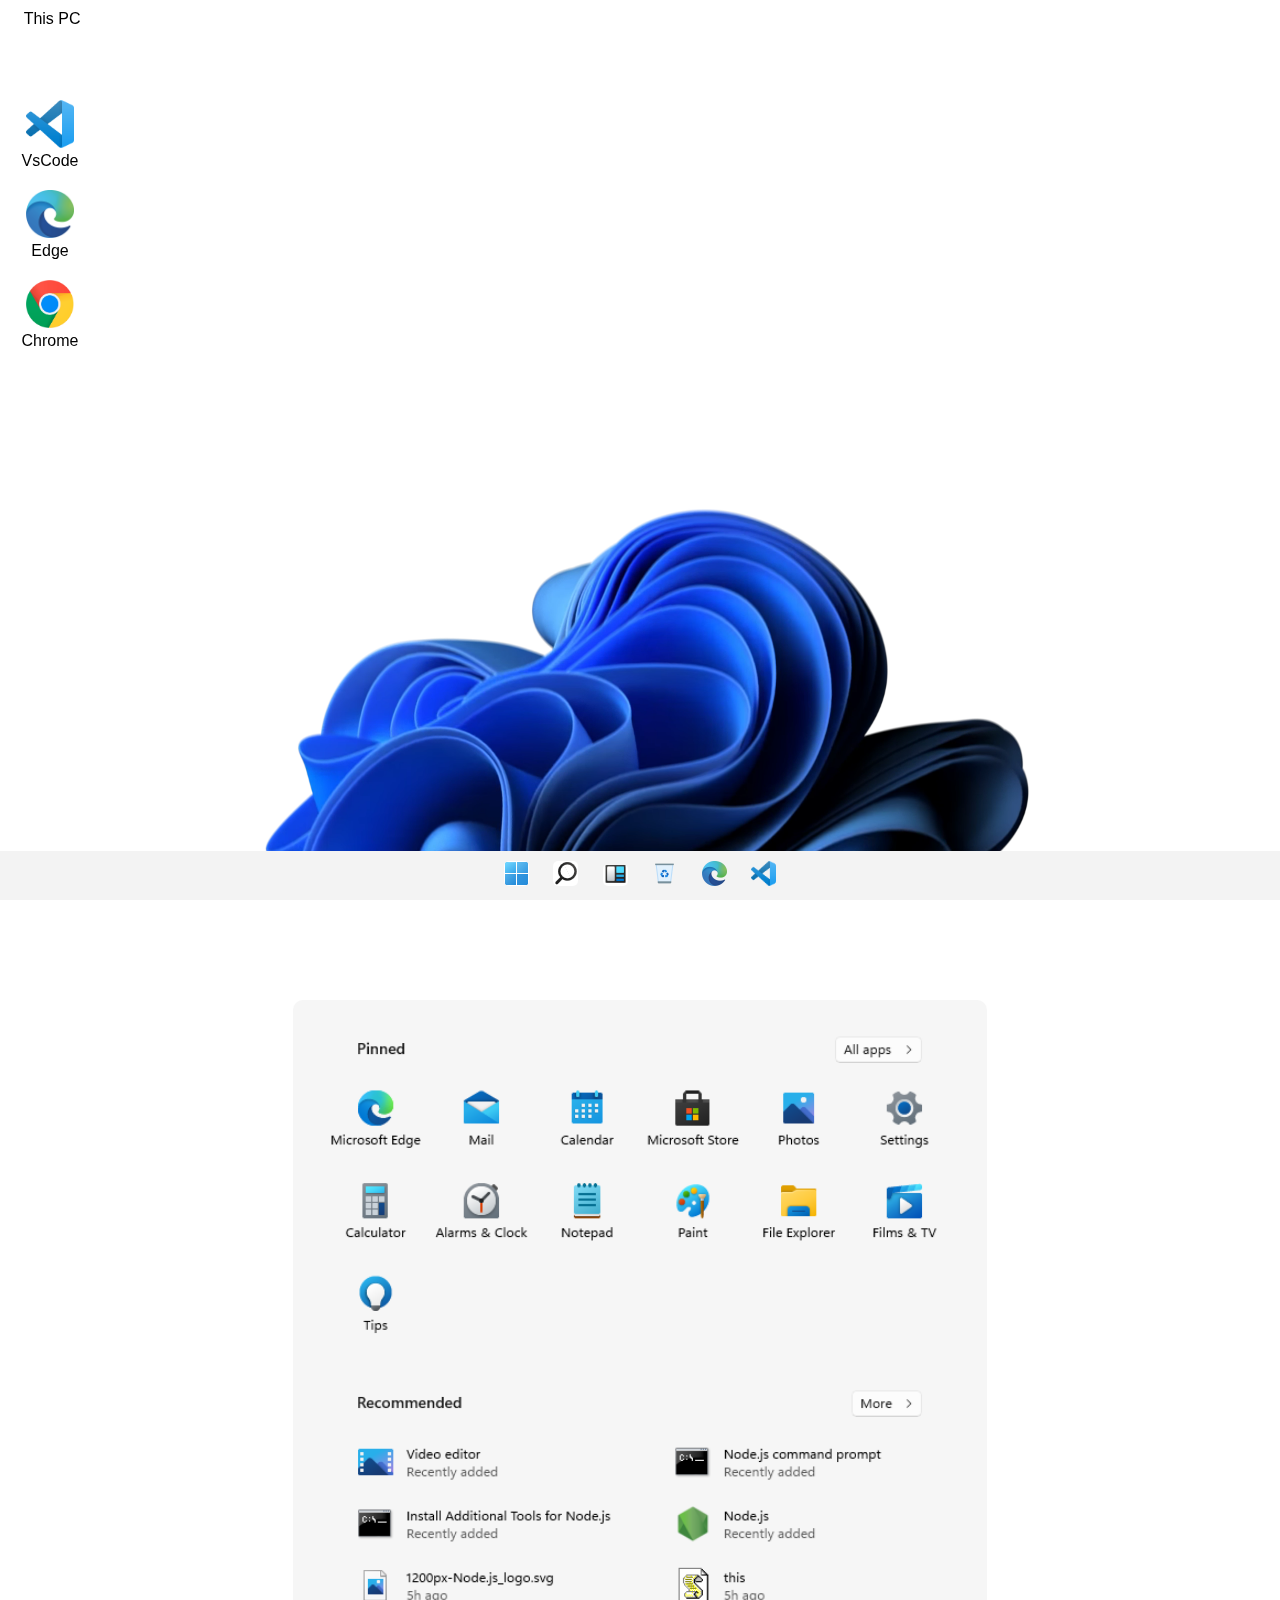
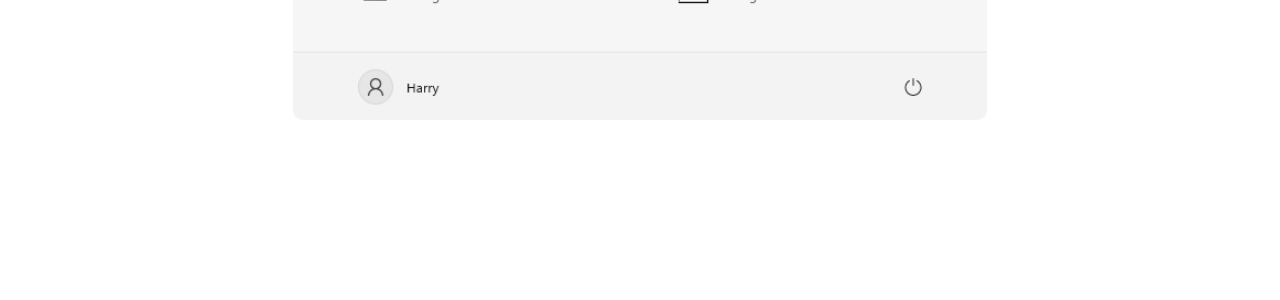
==== index.html @ ece6e7b0 "Restore BKP Files" ====
<!DOCTYPE html>
<html lang="en">

<head>
    <meta charset="UTF-8">
    <meta http-equiv="X-UA-Compatible" content="IE=edge">
    <meta name="viewport" content="width=device-width, initial-scale=1.0">
    <title>Musa Windows 11</title>
    <link rel="stylesheet" href="assets/css/style.css">
    <!-- <link rel="stylesheet" href="assets/fonts/Segoe UI.ttf"> -->
</head>

<body>

    <!-- <img class="BG" src="assets/media/MainBG.jpeg" alt=""> -->
    <video class="BG" autoplay muted>
        <source src="assets/media/MainBG(Video).webm" type="video/webm">
    </video>

    <div class="container">
    
    <!-- Taskbar -->
    <div class="Taskbar">
        <div class="Taskbaritems" >
            <img class="border5" src="assets/media/icons/Windows-11.png" alt="" onclick="Startmenu()">
            <img class="border5" src="assets/media/icons/Search.png" alt="" onclick="">
            <img class="border5" src="assets/media/icons/NewSplit.png" alt="" onclick="">
            <img class="border5" src="assets/media/icons/Recyclebin.png" alt="" onclick="">
            <!-- <img class="border5" src="assets/media/icons/Widgets.png" alt="" onclick=""> -->
            <img class="border5" src="assets/media/icons/edgeicon.png" alt="" onclick="">
            <img class="border5" src="assets/media/icons/vscode.png" alt="" onclick="">

            <!-- <img src="assets/media/icons.PNG"  onclick="Startmenu()"> -->

        </div>
    </div>


    <!-- Applications Interface -->
    <div class="mainframe">
    <div class="mainscreen">
        <div class="ThisPC" id="1" onclick="Startmenu()">
            <img src="assets/media/Thispc.png" alt="">
            <span>This PC</span>
        </div>
        <div class="ThisPC" id="1">
            <img src="assets/media/icons/vscode.png" alt="">
            <span>VsCode</span>
        </div>
        <div class="ThisPC" id="1">
            <img src="assets/media/icons/edgeicon.png" alt="">
            <span>Edge</span>
        </div>
        <div class="ThisPC" id="1">
            <img src="assets/media/icons/chromeicon.png" alt="">
            <span>Chrome</span>
        </div>


    </div>
    <div class="Startmenu" style="bottom: -1000px;" >
        <img class="border" src="assets/media/startmenu.PNG" alt="">
    </div>


    </div>

    </div>



</body>
<script src="assets/js/script.js"></script>

</html>
---- assets/css/style.css ----
*{
    margin: 0;
    padding: 0;
    font-family: 'Segoe UI', Tahoma, Geneva, Verdana, sans-serif;
}

body{
    overflow: hidden;
}

.container{
    background-color: teal;
}

.BG{
    width:100%;
    height: 100vh;
    position: absolute;
    z-index: -99;

}

.Taskbar{
    position: absolute;
    /* display:flex; */
    bottom: 0;
    width: 100%;
    /* height: 7%; */
    /* justify-content: center; */
    /* align-content: center; */
    background-color: #f3f3f3;
    z-index: 2;
}

.Taskbaritems{
    text-align: center;
}

.Taskbaritems > img{
    height: 60%;
    margin: 10px;
    width: 25px;
}

.Startmenu{
    position: absolute; 
    /* bottom: -655px; */
    width: 100%;
    text-align: center;
    transition: all 0.4s ease-in; 
    height: 100%;
    z-index: 1;
}

.Startmenu > img{
    
}



img{
    height: 80%;

}

.border{
    border-radius: 10px;
}

.border5{
    border-radius: 5px;
}


.mainscreen{
    position: absolute;
    width: 100%;
    height: 92%;
    display: grid;
    grid-gap: 30px 30px;
    grid-template-columns: repeat(12, 80px);
    grid-template-rows: 60px 60px  60px  60px  60px  60px ;
    grid-auto-flow: column;
    text-align: center;
    padding: 10px;
}
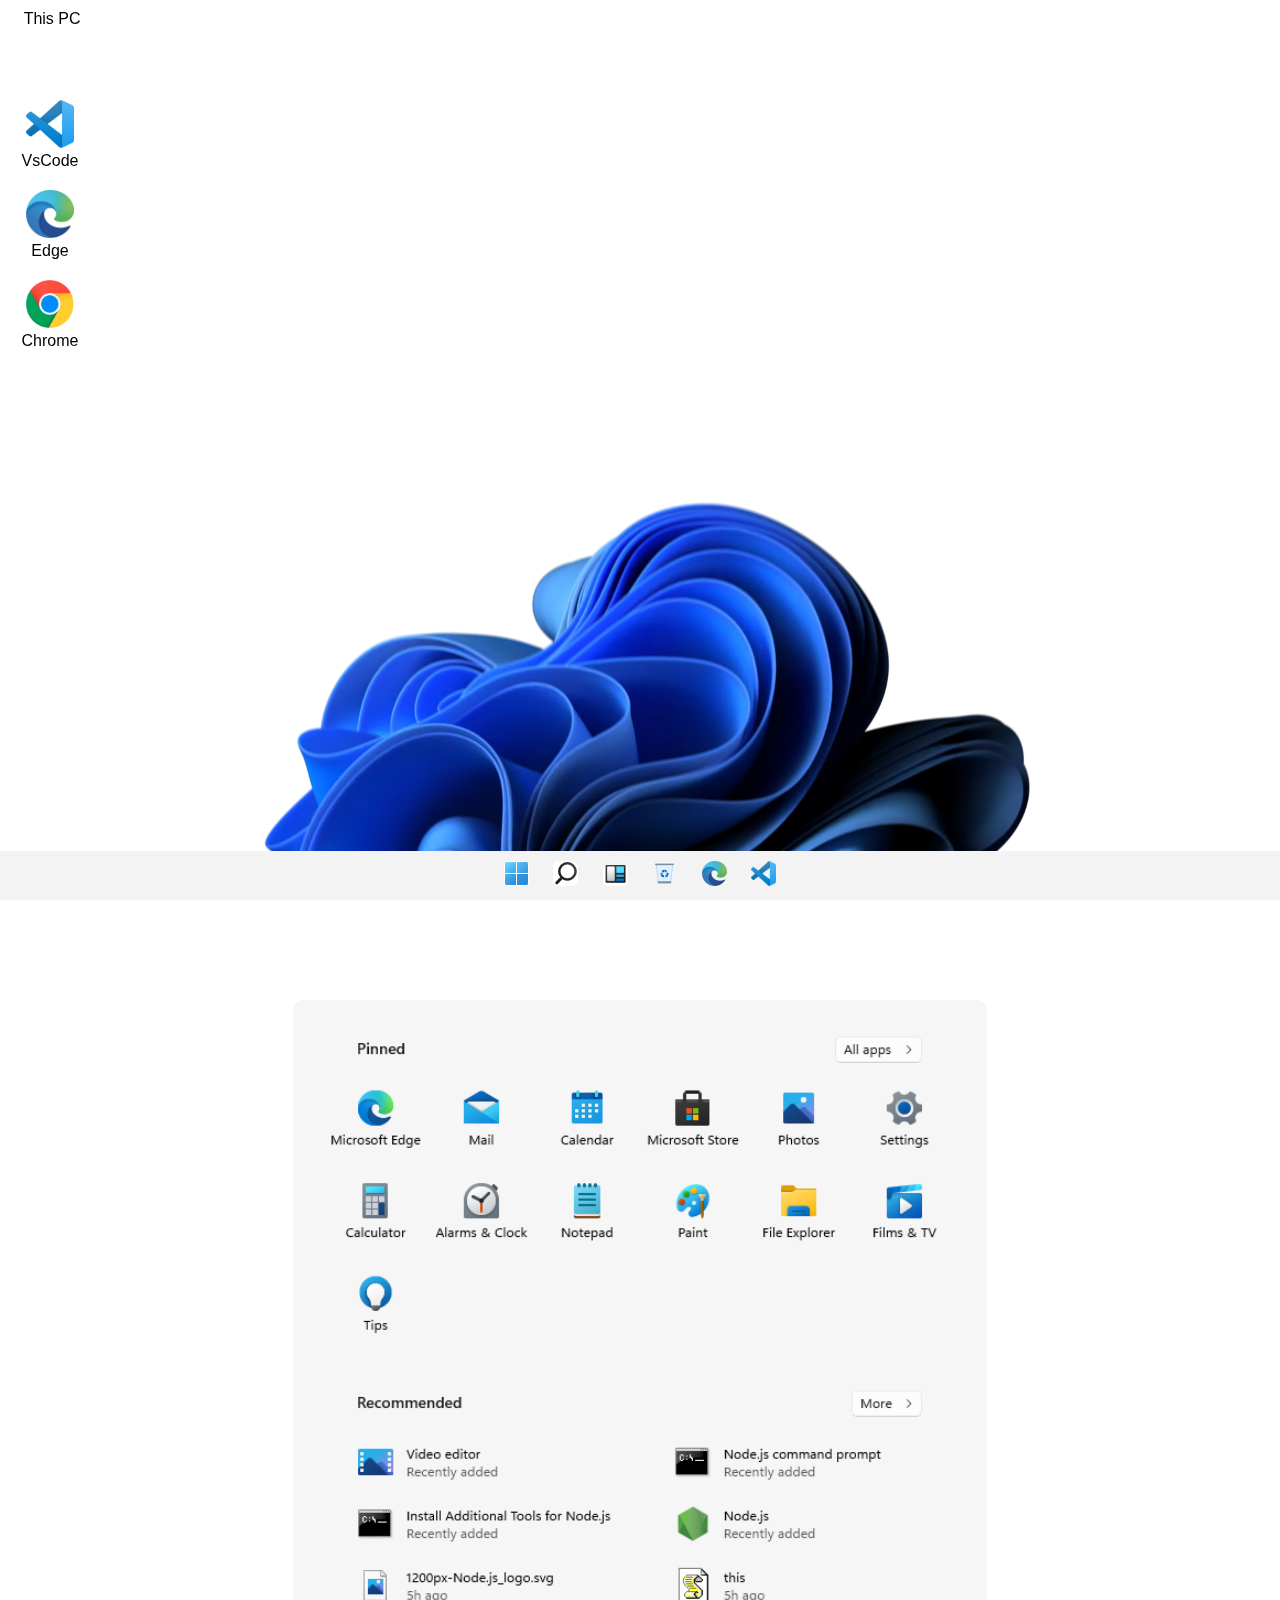
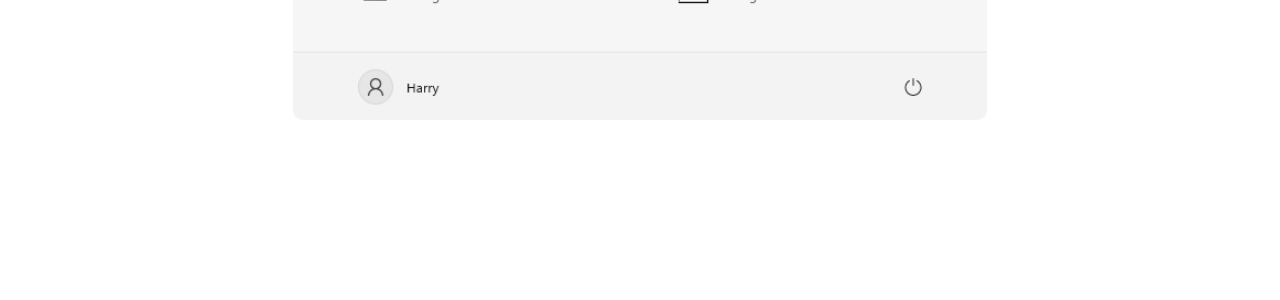
==== commit 538a10c2: "Update index.html" ====
--- a/index.html
+++ b/index.html
@@ -57,6 +57,7 @@
         </div>
 
 
+
     </div>
     <div class="Startmenu" style="bottom: -1000px;" >
         <img class="border" src="assets/media/startmenu.PNG" alt="">
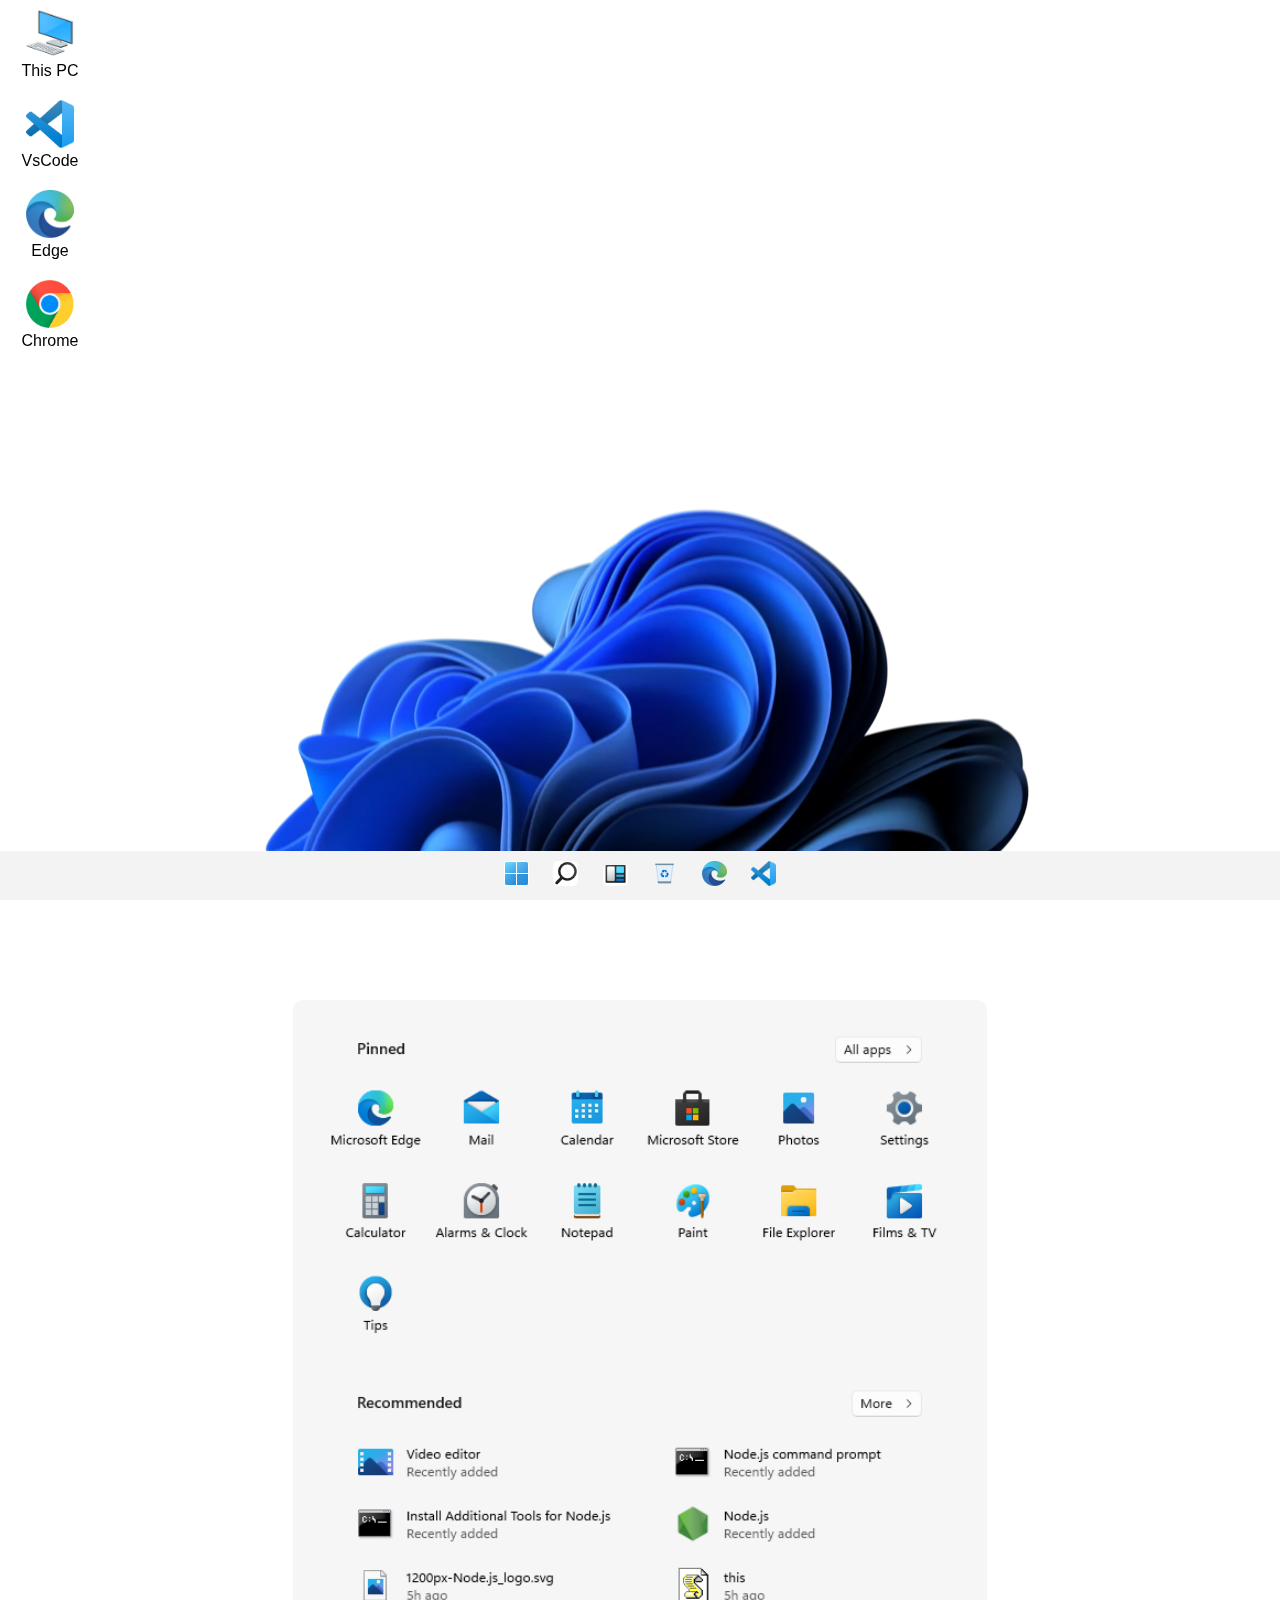
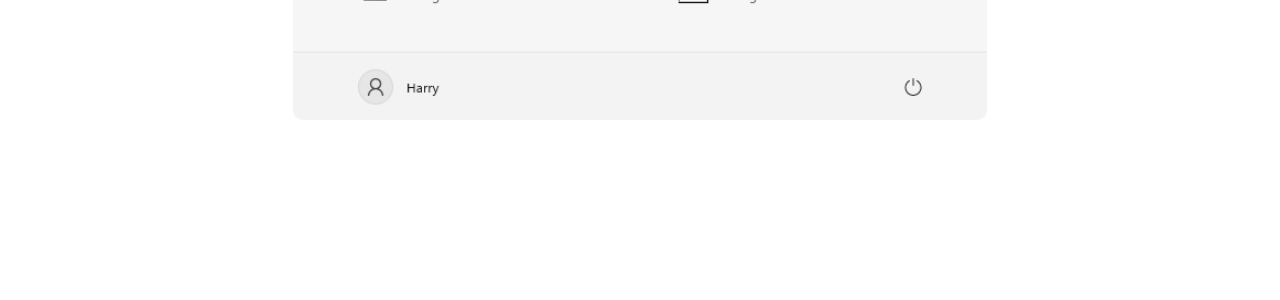
==== commit 800fc4b6: "Change the Thispc.png img src to thispc.png" ====
--- a/index.html
+++ b/index.html
@@ -40,7 +40,7 @@
     <div class="mainframe">
     <div class="mainscreen">
         <div class="ThisPC" id="1" onclick="Startmenu()">
-            <img src="assets/media/Thispc.png" alt="">
+            <img src="assets/media/thispc.png" alt="">
             <span>This PC</span>
         </div>
         <div class="ThisPC" id="1">
